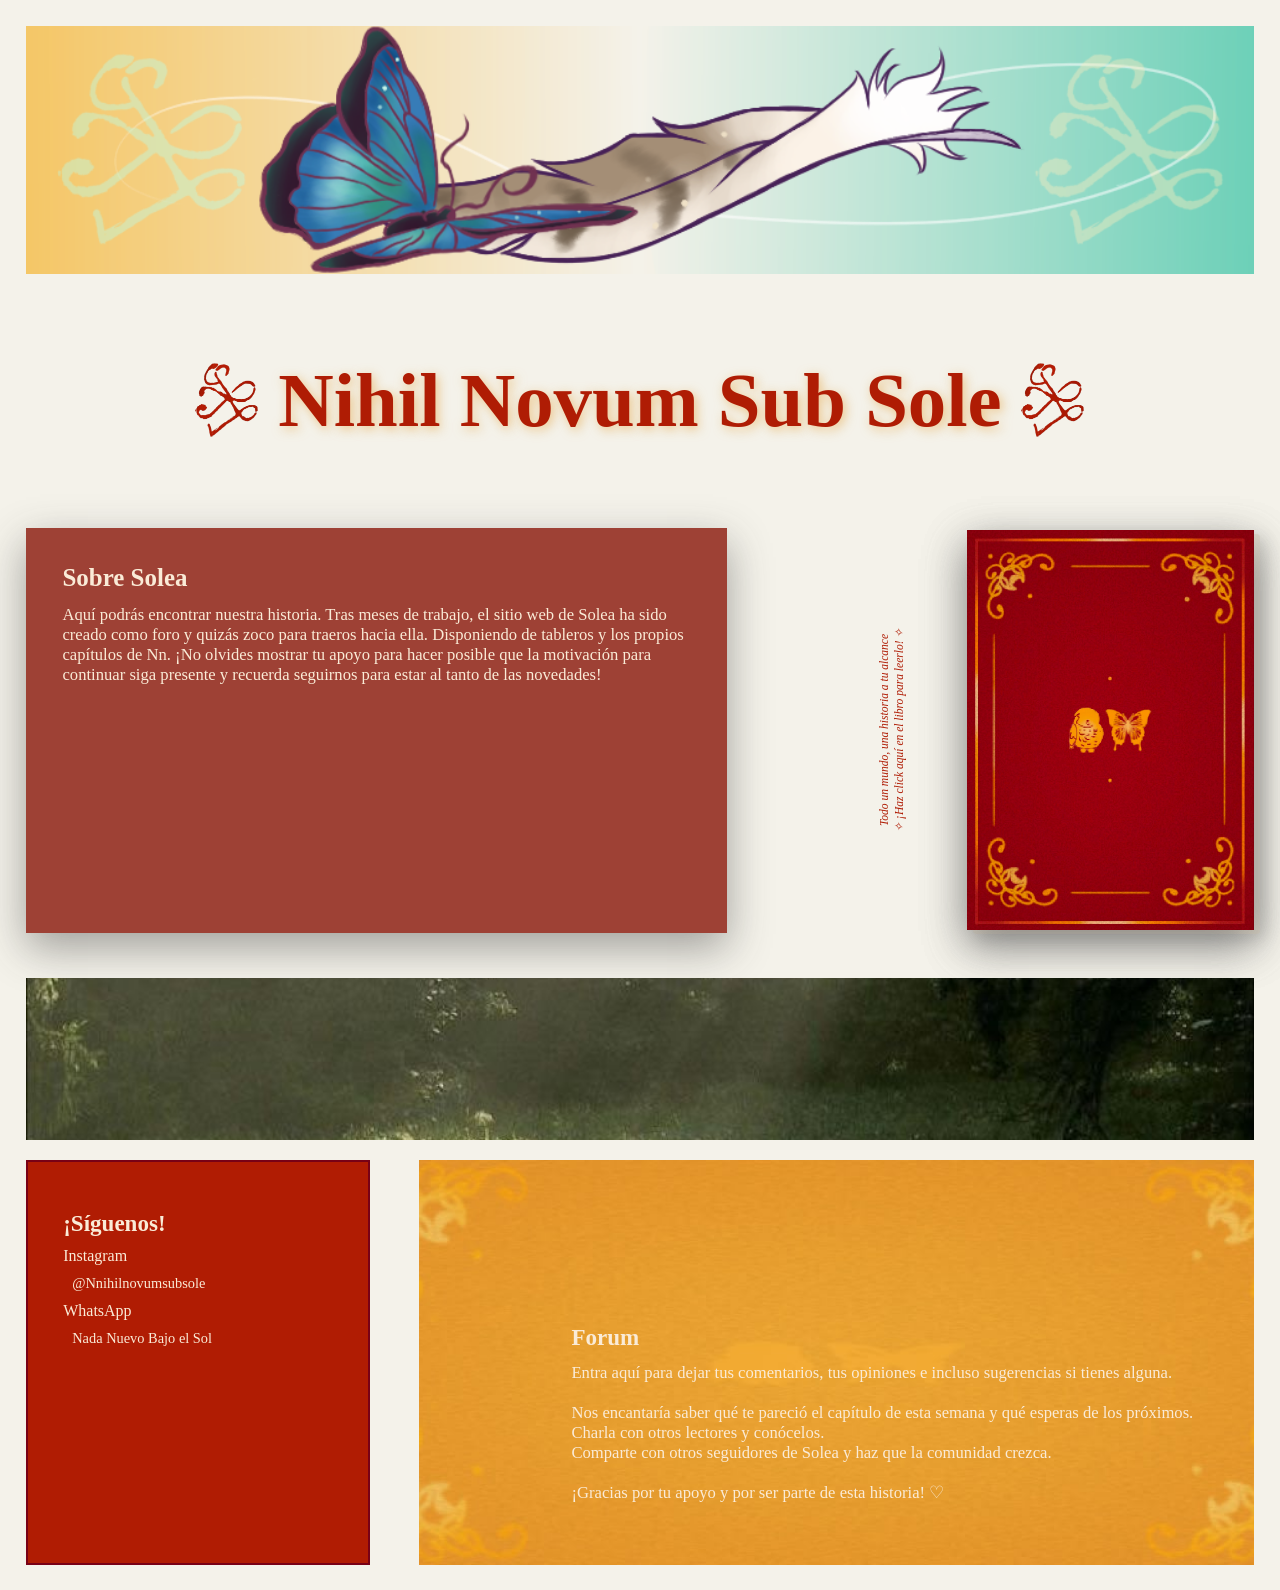
==== index.html @ 7110ea09 "Add files via upload" ====
<!DOCTYPE html>
<html>

<head>
    <meta charset="UTF-8">
    <link rel="stylesheet" href="style.css">
    <title>Nihil Novum Sub Sole</title>
</head>

<body>
<div class="website">
    <img src="WEB imagen 1 2.0.png" class="Prueba1">
    <header>
    
       <img src="Sello de Solea.png" class="Sello">
       <h1>Nihil Novum Sub Sole</h1>
       <img src="Sello de Solea.png" class="Sello">
    </header>

    <div class="section">
        <div class="info">
            <h2>Sobre Solea</h2>
            <p>
                Aquí podrás encontrar nuestra historia. Tras meses de trabajo, el sitio web de Solea ha
                sido creado como foro y quizás zoco para traeros hacia ella. Disponiendo de tableros y los 
                propios capítulos de Nn. ¡No olvides mostrar tu apoyo para hacer posible que la motivación 
                para continuar siga presente y recuerda seguirnos para estar al tanto de las novedades!
            </p>
        </div>

        <div class="book-area">
            <div class="mensaje-area">
            <div class="mensaje">
                 Todo un mundo, una historia a tu alcance <br> ✧  ¡Haz click aquí en el libro para leerlo! ✧
            </div>
            </div>

            <div class="book"
             onclick="window.location.href='https://docs.google.com/document/d/1bK4KNGjiNNFwAMSJdq4UEPStXAU1IAWC8RcK1y0dx8s/edit?pli=1&tab=t.sg9tgtn4n9jp#heading=h.o9qf44iunrvf'">

                <div class="pages">                
                </div>
                <div class="cover">

                    <img src="Portada.jpg" alt="Portada del libro" class="cover">
                </div>

            </div>
            

            
        </div>

        <script src="script.js" ></script>
    </div>
    <img src="HeaderdePrueba.jpeg" class="Prueba2">

    <footer>
    <div class="social">
        <h3> ¡Síguenos!</h3>
        <a href= "https://www.instagram.com/nnihilnovumsubsole?igsh=ZHVxaGt3eGY0ZGxu&utm_source=qr"> Instagram</a>
           <p class="Nombre">@Nnihilnovumsubsole</p>
        <a href= "https://whatsapp.com/channel/0029VbAiFSZ9Gv7ccvythv18"> WhatsApp</a>
           <p class="Nombre">Nada Nuevo Bajo el Sol</p>
    </div>

        
    <a href="forum.html" class="forum-button">

        <div class="textito">
            <h4>Forum</h4>
        <p class="bienvenida">
            Entra aquí para dejar tus comentarios, tus opiniones e incluso sugerencias si tienes alguna. <br><br> Nos encantaría saber qué te pareció el capítulo de esta semana y qué esperas de los próximos. <br>
            Charla con otros lectores y conócelos. <br> Comparte con otros seguidores de Solea y haz que la comunidad crezca. <br><br>¡Gracias por tu apoyo y por ser parte de esta historia! ♡
        </p>
        </div>
    </a>

</footer>
</div>
</body>


</html>
---- style.css ----
*{
    margin: 0;
    padding: 0;
    box-sizing: border-box;
}


header {
    display: flex;
    justify-content: center;
    align-items: center;
    width: 100%;
    min-height: 20vh;
    text-shadow: 0.2vw 0.2vw 0.8vw #e7ad56a6;
    margin-top: 3%;
    margin-bottom: 3%;

}

.Prueba1 {
    display: block;
    color: rgba(233, 231, 231, 0.4);
    object-fit: cover;
    
    position: center;
    width: 100%;
    height: auto;
}

.Prueba2 {
    display: block;
    color: rgba(233, 231, 231, 0.4);
    
    object-fit: cover;
    width: 100%;
    height: 18vh;
    margin-top: 5vh;
}

h1 {
    font-size: clamp(3rem, 6vw, 6rem);
    color: rgb(175, 28, 4);
    font-family: Georgia, 'Times New Roman', Times, serif;
    text-align: center;

}

.Sello {
    font-size: 50px;
    width: 8vw;
    min-width: 80px;
    max-width: 140px;
    height: auto;
    text-shadow: 3px 3px 10px #e7ad56;
}

body {
    margin: 2%;
    font-family: Arial, sans-serif;
    background-color: #f4f2ea;
    color: white; 
}



.container {
    display: flex;
    align-items: center;
    justify-content: center;
}

.section {
    justify-content: center;
    display:flex;
    align-items: stretch;

    width: 100%;
}
.info {
    font-size: clamp(1rem, 1.3vw, 1.3rem);
    flex: 1.65;
    display: flex;
    flex-direction: column;
    padding: 3%;

    width: 45%;
    height: auto;
    
    background: #9e4135; box-shadow: 0 15px 40px rgba(58, 58, 58, 0.45);
    font-family: Georgia, 'Times New Roman', Times, serif; color:antiquewhite
}

h2{
    margin-bottom: 2%;
}

.book-area{
    width: 50%;
    min-height:45vh;

    display: flex; 
    flex: 1;

    justify-content: space-evenly;
    align-items: center;
    
    position: relative;
    

}

.cover {
    position: absolute;
    width: 100%;
    height: 100%;
    justify-content: left;
    object-fit: cover;
    box-shadow: 0 15px 40px rgba(95, 95, 95, 0.45);
    transition: 3s ease;
    transform-style: preserve-3d;
    transform-origin: left;
    z-index: 5;
}

.cover img {
    
    object-fit: cover;
    display: block;
}
.book {
    position: relative;

    width: 287px;
    height: 400px;

    aspect-ratio: 287 / 400;
    perspective: 2000px;

    flex-shrink: 0;
    cursor: pointer;
}
    

.book:hover .cover {
    transform: rotateY(-90deg);
}

.pages{

    position:absolute;

    width:100%;
    height:100%;

    left:6px;
    top:4px;

    background:#f5eddc;

    border-radius:4px;

    box-shadow:
        inset -10px 0px 10px rgba(58,58,58,.08),
        5px 5px 15px rgba(58,58,58,.15);

    z-index:1;
}

.mensaje-area{
    display: flex;
    align-items:center;
    justify-content: center;
    align-self: stretch;
}
.mensaje{
    
    font-family: Georgia, 'Times New Roman', Times, serif;
    font-size: clamp(0.5rem, 0.9vw, 0.9rem);
    color: rgb(175, 28, 4);
    font-style: italic;

    width: 330px;
    white-space: nowrap;
    line-height: 1.3;

    transform:rotate(-90deg);
   
    margin-right: -90px;
    text-align:center;
}


footer {
    display: flex;
    justify-content: space-between;
    align-items: stretch;
    min-height: 45vh;
    width: 100%;
    margin-top: 20px;
    gap: 4%;
}

.social {
   width: 28%;
   min-height: 45vh;
   padding:2vw;
   background: #b01c03;
   border: 2px solid #780116;
   font-family: Georgia, 'Times New Roman', Times, serif;
    
}
h3{
    font-size: clamp(1.3rem,1.8vw,2rem);
    color: antiquewhite;
    font-family: Georgia, 'Times New Roman', Times, serif;
    text-decoration: none;
    margin-top: clamp(1.3rem,1.8vw,2rem); margin-left: 10px;
}
.social a{
    display: block;
    text-decoration: none;
    color: antiquewhite;
    margin-left: 10px; margin: 10px;
    font-size: clamp(1rem, 1.2vw, 1.2rem);
}
.Nombre{
    font-size: clamp(.9rem,1vw,1rem);
    color: antiquewhite;
    font-family: Georgia, 'Times New Roman', Times, serif;
    text-decoration: none;
    margin-left: 19px;
}
h4{
    font-size: clamp(1.3rem,1.8vw,2rem);
    color: antiquewhite;
    font-family: Georgia, 'Times New Roman', Times, serif;
    text-decoration: none;
    margin-bottom: 2%;
}

.textito{
    font-size: clamp(1rem,1.3vw,1.3rem);
    color: antiquewhite;
    font-family: Georgia, 'Times New Roman', Times, serif;
    text-align: justify;
    margin: 3%;
    text-decoration: none;
}


.forum-button{
    min-height: 45vh;
    width: 68%;
    justify-content: flex-end;
    background: url(Cosa.jpeg);
    background-size: cover;
    background-position: center;
    align-items: flex-end;
    display: flex;
    text-align: right; 
    transition: 0.3s;
    text-decoration: none;
    padding: 3vw;
    
}

.forum-button:hover{
    transform: translateY(-5px);
    box-shadow: 0 10px 20px #ce8133;
}



.website{
    width: 100%;
    transform-origin: top center;
    
}

@media (max-width:768px){
    .website{
        transform: scale(0.55);
        width: 181%;
    }

    .mensaje-area{
        display: none !important ;
    }
}
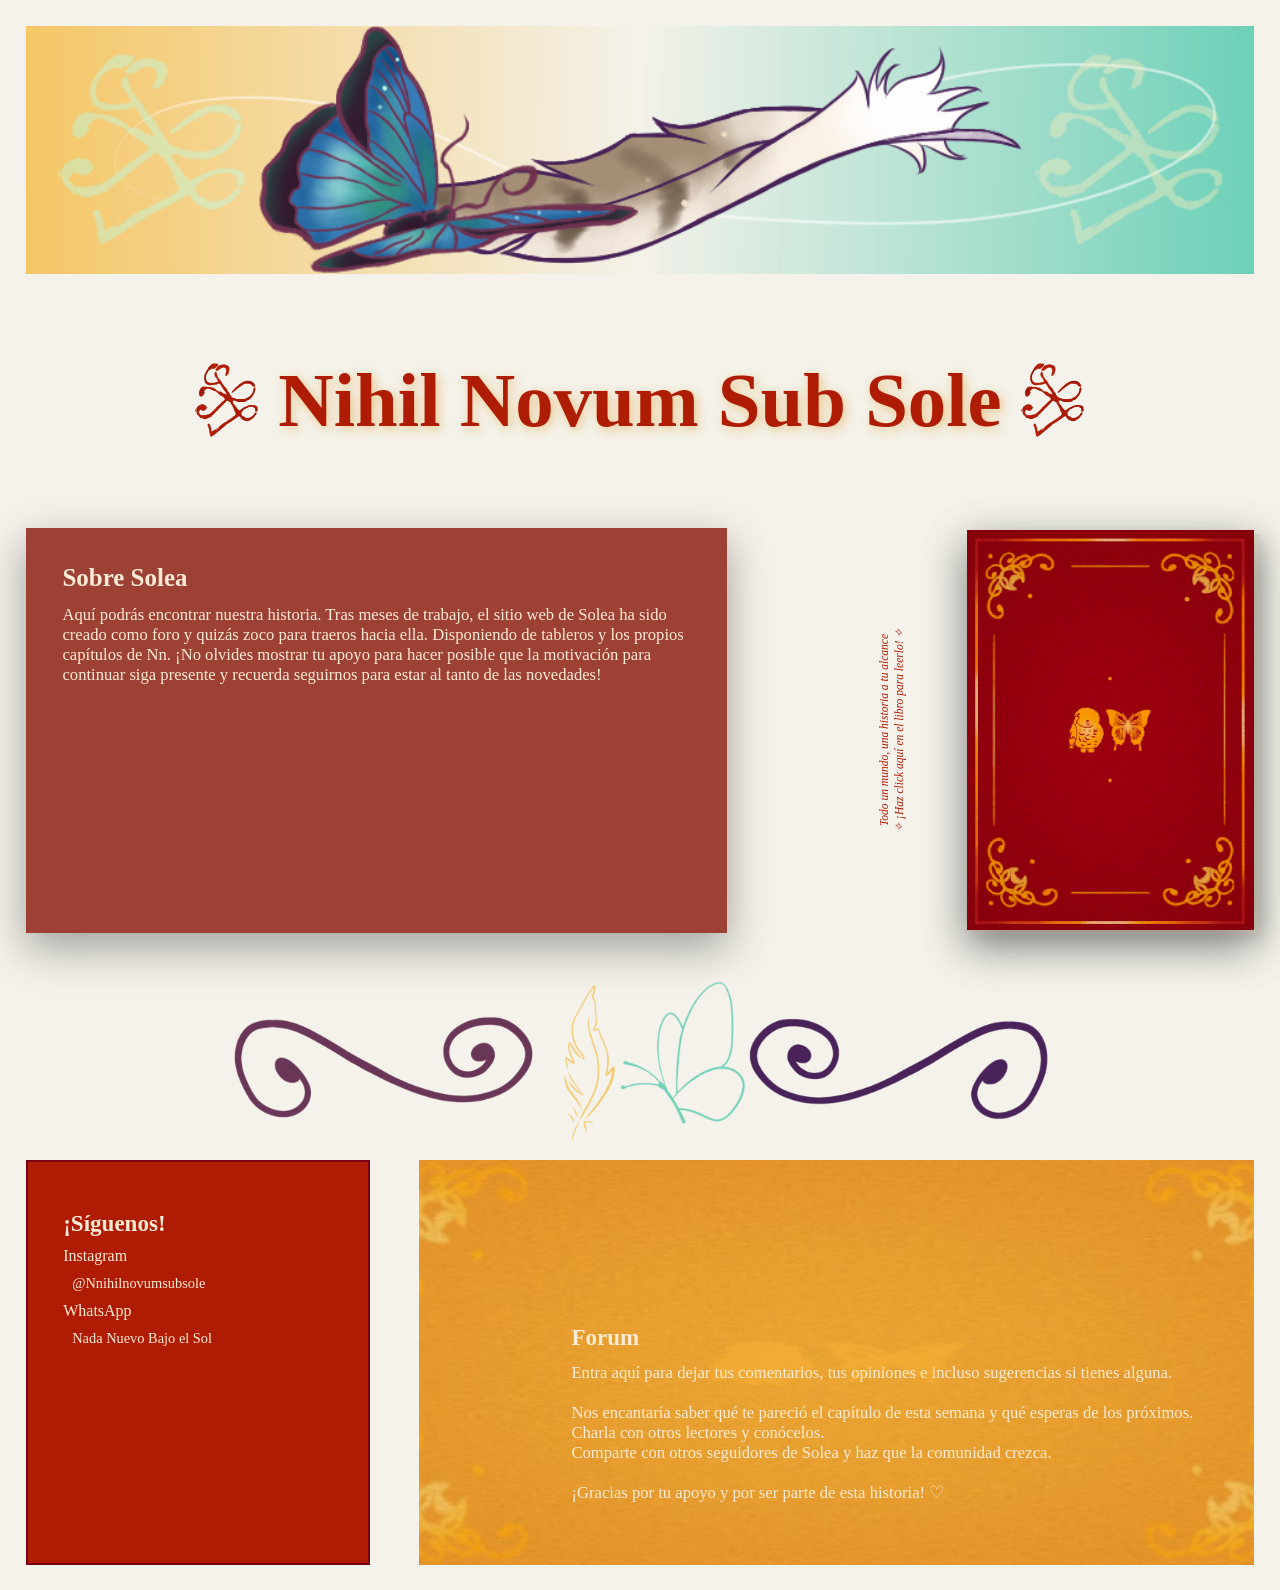
==== commit 3c71cc7e: "Fix HTML formatting and update image references" ====
--- a/index.html
+++ b/index.html
@@ -53,7 +53,7 @@
 
         <script src="script.js" ></script>
     </div>
-    <img src="HeaderdePrueba.jpeg" class="Prueba2">
+    <img src="SEPARADOR.PNG" class="Prueba2">
 
     <footer>
     <div class="social">
